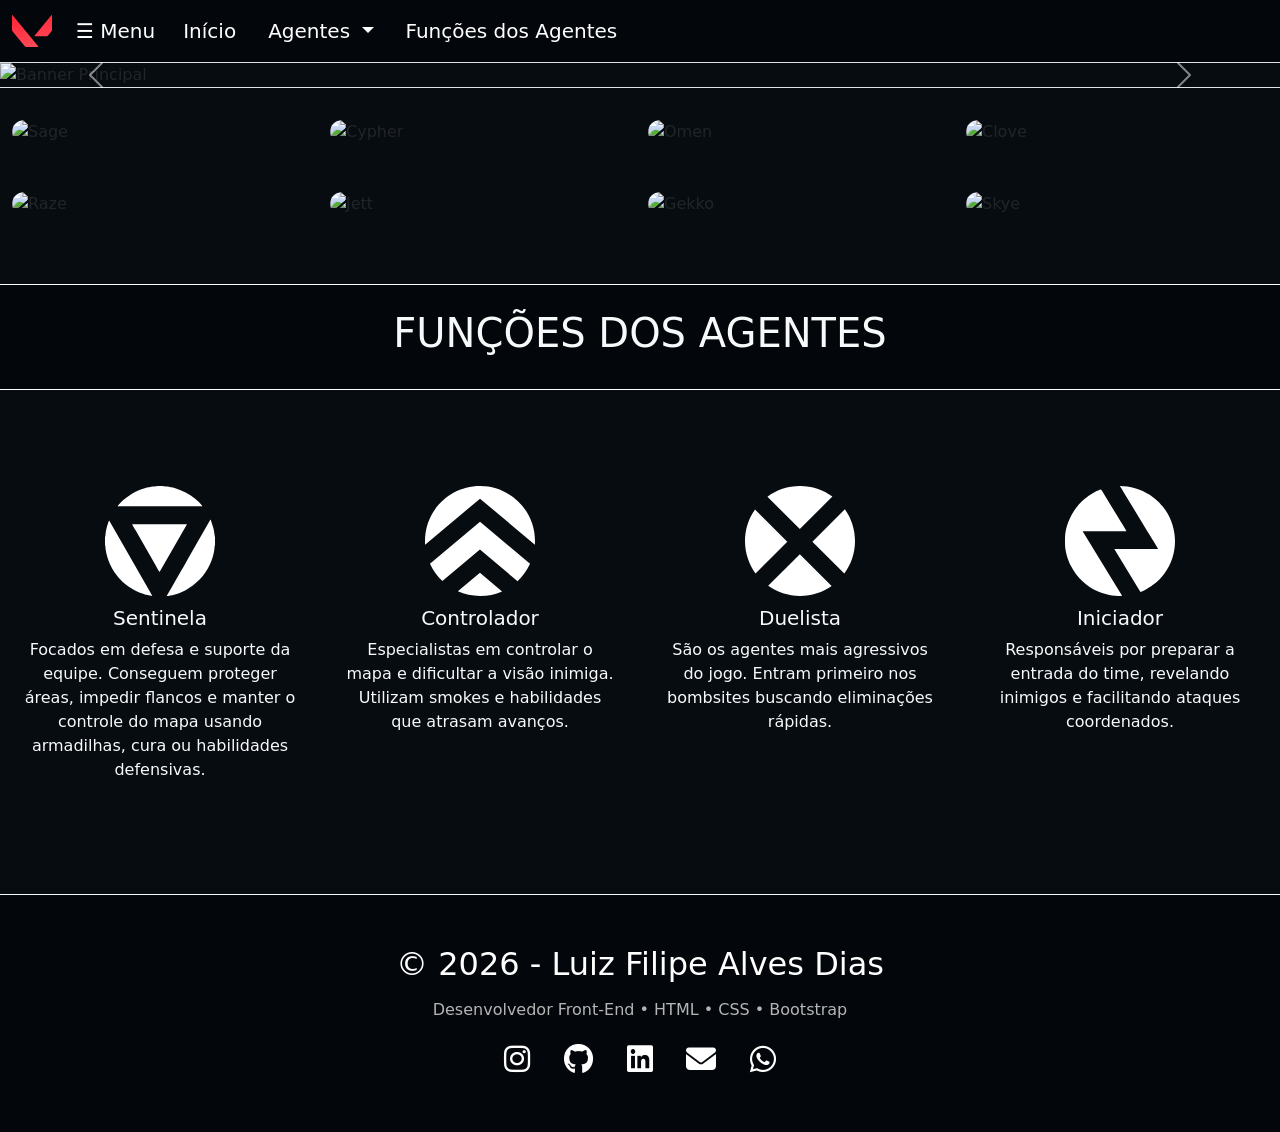
==== index.html @ b1f2b2ee "Projeto Valorant" ====
<!DOCTYPE html>
<html lang="pt-br">

<head>
    <meta charset="UTF-8">
    <meta name="viewport" content="width=device-width, initial-scale=1.0">
    <title>Projeto - Valorant</title>

    <link href="https://cdn.jsdelivr.net/npm/bootstrap@5.3.8/dist/css/bootstrap.min.css" rel="stylesheet"
        integrity="sha384-sRIl4kxILFvY47J16cr9ZwB07vP4J8+LH7qKQnuqkuIAvNWLzeN8tE5YBujZqJLB" crossorigin="anonymous">

    <link rel="stylesheet" href="https://cdnjs.cloudflare.com/ajax/libs/font-awesome/6.5.1/css/all.min.css">

    <link rel="stylesheet" href="style.css">
</head>

<body>

    <div class="blurimgbodyindex"></div>

    <main>
        <!-- MENU NAVEGAÇÃO -->
        <header>
            <nav class="navbar navbar-expand-lg bg-azulescuro">
                <div class="container-fluid">

                    <!-- LOGO -->
                    <a class="navbar-brand d-flex" href="index.html">
                        <img width="40" src="./Logo Valorant/Logo Valorant.svg" alt="Logo Valorant">
                    </a>

                    <!-- BOTÃO MOBILE -->
                    <button class="navbar-toggler navbar-dark border-0" type="button" data-bs-toggle="collapse"
                        data-bs-target="#navbarNav" aria-controls="navbarNav" aria-expanded="false"
                        aria-label="Toggle navigation">
                        <span class="navbar-toggler-icon"></span>

                    </button>

                    <!-- MENU -->
                    <div class="collapse navbar-collapse" id="navbarNav">

                        <ul class="navbar-nav align-items-lg-center gap-lg-3 ms-1">

                            <!-- MENU OFFCANVAS -->
                            <li class="nav-item">

                                <button class="btn texto-vermelho bg-transparent p-1"
                                    style="font-weight: 450; font-size: 20px;" type="button" data-bs-toggle="offcanvas"
                                    data-bs-target="#menu">
                                    ☰ Menu
                                </button>

                            </li>

                            <!-- INÍCIO -->
                            <li class="nav-item">
                                <a class="nav-link texto-vermelho" style="font-weight: 450; font-size: 20px;"
                                    aria-current="page" href="index.html">
                                    Início
                                </a>
                            </li>

                            <!-- AGENTES -->
                            <li class="nav-item dropdown">

                                <a class="nav-link dropdown-toggle texto-vermelho"
                                    style="font-weight: 450; font-size: 20px;" role="button" data-bs-toggle="dropdown"
                                    aria-expanded="false">
                                    Agentes
                                </a>

                                <ul class="dropdown-menu menu-agentes dropdown-lg">

                                    <div class="pt-2">

                                        <h1 class="titulo-funcao">

                                            <img src="./Funções Agentes - Icons/Icon-sentinela.svg" alt="">
                                            SENTINELAS

                                        </h1>

                                    </div>

                                    <li><a class="dropdown-item" href="#agentes">Sage</a></li>
                                    <li><a class="dropdown-item" href="#agentes">Cypher</a></li>

                                    <li>

                                        <div class="pt-2">

                                            <h1 class="titulo-funcao">

                                                <img src="./Funções Agentes - Icons/icon-controlador.svg" alt="">
                                                CONTROLADORES

                                            </h1>

                                        </div>

                                    </li>

                                    <li><a class="dropdown-item" href="#agentes">Omen</a></li>
                                    <li><a class="dropdown-item" href="#agentes">Clove</a></li>

                                    <div class="pt-2">

                                        <h1 class="titulo-funcao">

                                            <img src="./Funções Agentes - Icons/icon-duelista.svg" alt="">
                                            DUELISTAS

                                        </h1>

                                    </div>

                                    <li><a class="dropdown-item" href="#agentes">Raze</a></li>
                                    <li><a class="dropdown-item" href="#agentes">Jett</a></li>

                                    <div class="pt-2">

                                        <h1 class="titulo-funcao">

                                            <img src="./Funções Agentes - Icons/icon-iniciador.svg" alt="">
                                            INICIADORES

                                        </h1>

                                    </div>

                                    <li><a class="dropdown-item" href="#agentes">Skye</a></li>
                                    <li><a class="dropdown-item" href="#agentes">Gekko</a></li>

                                </ul>

                            </li>

                            <!-- FUNÇÕES -->
                            <li class="nav-item">

                                <a class="nav-link texto-vermelho" style="font-weight: 450; font-size: 20px;"
                                    href="#funçõesagentes">

                                    Funções dos Agentes

                                </a>

                            </li>

                        </ul>

                    </div>

                </div>
            </nav>
        </header>


        <!-- OFFCANVAS -->
        <div class="offcanvas offcanvas-start" id="menu">

            <div class="offcanvas-header bg-azulescuro">

                <h5 class="offcanvas-title text-light">
                    Menu
                </h5>

                <button type="button" class="btn-close btn-close-white" data-bs-dismiss="offcanvas"></button>

            </div>

            <div class="offcanvas-body bg-azulescuro d-flex flex-column gap-2">

                <a href="login.html" class="btn opcaomenu text-light border-light">
                    Login
                </a>

                <a href="cadastro.html" class="btn opcaomenu text-light border-light">
                    Cadastro
                </a>

            </div>

        </div>


        <!-- CARROSSEL -->
        <section id="carouselExampleIndicators" class="carousel slide border-bottom border-top" data-bs-ride="carousel"
            data-bs-interval="4000">

            <div class="carousel-inner">

                <div class="carousel-item active">
                    <img src="./BANNERS/banner-principal.jpg" class="d-block w-100 mx-auto " alt="Banner Principal">
                </div>

                <div class="carousel-item">
                    <img src="./BANNERS/sage-banner.jpg" class="d-block w-100 mx-auto" alt="Banner Sage">
                </div>

                <div class="carousel-item">
                    <img src="./BANNERS/cypher-banner.jpg" class="d-block w-100 mx-auto " alt="Banner Cypher">
                </div>

                <div class="carousel-item">
                    <img src="./BANNERS/omen-banner.jpg" class="d-block w-100 mx-auto" alt="Banner omen">
                </div>

                <div class="carousel-item">
                    <img src="./BANNERS/clove-banner.jpg" class="d-block w-100 mx-auto" alt="Banner Clove">
                </div>

                <div class="carousel-item">
                    <img src="./BANNERS/raze-banner.jpg" class="d-block w-100 mx-auto" alt="Banner Raze">
                </div>

                <div class="carousel-item">
                    <img src="./BANNERS/jett-banner.jpg" class="d-block w-100 mx-auto" alt="Banner Jett">
                </div>

                <div class="carousel-item">
                    <img src="./BANNERS/gekko-banner.jpg" class="d-block w-100 mx-auto" alt="Banner Gekko">
                </div>

                <div class="carousel-item">
                    <img src="./BANNERS/skye-banner.jpg" class="d-block w-100 mx-auto" alt="Banner Skye">
                </div>

            </div>

            <button class="carousel-control-prev" type="button" data-bs-target="#carouselExampleIndicators"
                data-bs-slide="prev">
                <span class="carousel-control-prev-icon"></span>
            </button>

            <button class="carousel-control-next" type="button" data-bs-target="#carouselExampleIndicators"
                data-bs-slide="next">
                <span class="carousel-control-next-icon"></span>
            </button>

        </section>


        <!-- CARDS -->
        <section id="agentes" class="container-fluid pt-3 pb-1">

            <div class="row justify-content-center g-3">

                <div class="col-12 col-sm-6 col-lg-3 px-2 py-3">
                    <div class="card border-0 bg-transparent">

                        <img src="./CARDS/sage-card.png" class="card-img-top imagem-agente rounded-4" alt="Sage"
                            data-bs-toggle="modal" data-bs-target="#modalSage">

                    </div>
                </div>

                <div class="col-12 col-sm-6 col-lg-3 px-2 py-3">
                    <div class="card border-0 bg-transparent">

                        <img src="./CARDS/cypher-card.png" class="card-img-top imagem-agente rounded-4" alt="Cypher"
                            data-bs-toggle="modal" data-bs-target="#modalCypher">

                    </div>
                </div>

                <div class="col-12 col-sm-6 col-lg-3 px-2 py-3">
                    <div class="card border-0 bg-transparent">

                        <img src="./CARDS/omen-card.png" class="card-img-top imagem-agente rounded-4" alt="Omen"
                            data-bs-toggle="modal" data-bs-target="#modalOmen">
                    </div>
                </div>

                <div class="col-12 col-sm-6 col-lg-3 px-2 py-3">
                    <div class="card border-0 bg-transparent">

                        <img src="./CARDS/clove-card.png" class="card-img-top imagem-agente rounded-4" alt="Clove"
                            data-bs-toggle="modal" data-bs-target="#modalClove">
                    </div>
                </div>

                <div class="col-12 col-sm-6 col-lg-3 px-2 py-3">
                    <div class="card border-0 bg-transparent">

                        <img src="./CARDS/raze-card.png" class="card-img-top imagem-agente rounded-4" alt="Raze"
                            data-bs-toggle="modal" data-bs-target="#modalRaze">
                    </div>
                </div>

                <div class="col-12 col-sm-6 col-lg-3 px-2 py-3">
                    <div class="card border-0 bg-transparent">

                        <img src="./CARDS/jett-card.png" class="card-img-top imagem-agente rounded-4" alt="Jett"
                            data-bs-toggle="modal" data-bs-target="#modalJett">
                    </div>
                </div>

                <div class="col-12 col-sm-6 col-lg-3 px-2 py-3">
                    <div class="card border-0 bg-transparent">

                        <img src="./CARDS/gekko-card.png" class="card-img-top imagem-agente rounded-4" alt="Gekko"
                            data-bs-toggle="modal" data-bs-target="#modalGekko">
                    </div>
                </div>

                <div class="col-12 col-sm-6 col-lg-3 px-2 py-3">
                    <div class="card border-0 bg-transparent">

                        <img src="./CARDS/skye-card.png" class="card-img-top imagem-agente rounded-4" alt="Skye"
                            data-bs-toggle="modal" data-bs-target="#modalSkye">
                    </div>
                </div>

            </div>
        </section>


        <!-- TEXTO FUNÇÕES -->
        <div class="p-4 my-5 bg-azulescuro border-top border-bottom border-white">
            <h1 class="text-center text-light">FUNÇÕES DOS AGENTES</h1>
        </div>


        <!-- Funções Agentes -->
        <section id="funçõesagentes" class="container-fluid py-5">
            <div class="row justify-content-center text-center">
                <!-- SENTINELA -->
                <div class="col-12 col-sm-6 col-lg-3 px-4 mb-5">
                    <div class="d-flex flex-column align-items-center h-100">
                        <div style="height: 120px;">
                            <img src="./Funções Agentes - Icons/Icon-sentinela.svg" width="110" alt="SENTINELA">
                        </div>
                        <h5 class="text-light">
                            Sentinela
                        </h5>
                        <p class="text-light">
                            Focados em defesa e suporte da equipe.
                            Conseguem proteger áreas, impedir flancos e manter o controle
                            do mapa usando armadilhas, cura ou habilidades defensivas.
                        </p>
                    </div>
                </div>

                <!-- CONTROLADOR -->
                <div class="col-12 col-sm-6 col-lg-3 px-4 mb-5">
                    <div class="d-flex flex-column align-items-center h-100">
                        <div style="height: 120px;">
                            <img src="./Funções Agentes - Icons/icon-controlador.svg" width="110" alt="CONTROLADOR">
                        </div>
                        <h5 class="text-light">
                            Controlador
                        </h5>
                        <p class="text-light">
                            Especialistas em controlar o mapa e dificultar a visão inimiga.
                            Utilizam smokes e habilidades que atrasam avanços.
                        </p>
                    </div>
                </div>

                <!-- DUELISTA -->
                <div class="col-12 col-sm-6 col-lg-3 px-4 mb-5">
                    <div class="d-flex flex-column align-items-center h-100">
                        <div style="height: 120px;">
                            <img src="./Funções Agentes - Icons/icon-duelista.svg" width="110" alt="DUELISTA">
                        </div>
                        <h5 class="text-light">
                            Duelista
                        </h5>
                        <p class="text-light">
                            São os agentes mais agressivos do jogo.
                            Entram primeiro nos bombsites buscando eliminações rápidas.
                        </p>
                    </div>
                </div>

                <!-- INICIADOR -->
                <div class="col-12 col-sm-6 col-lg-3 px-4 mb-5">
                    <div class="d-flex flex-column align-items-center h-100">
                        <div style="height: 120px;">
                            <img src="./Funções Agentes - Icons/icon-iniciador.svg" width="110" alt="INICIADOR">
                        </div>
                        <h5 class="text-light">
                            Iniciador
                        </h5>
                        <p class="text-light">
                            Responsáveis por preparar a entrada do time,
                            revelando inimigos e facilitando ataques coordenados.
                        </p>
                    </div>
                </div>
            </div>
        </section>


        <!-- MODALS -->
        <section>
            <!-- MODAL SAGE -->
            <div class="modal fade modal-blur" id="modalSage">

                <div class="modal-dialog modal-dialog-centered modal-lg">

                    <div class="modal-content bg-dark text-white">

                        <div class="modal-header">

                            <h1 class="modal-title fs-4">Sage</h1>

                            <button type="button" class="btn-close btn-close-white" data-bs-dismiss="modal"></button>

                        </div>

                        <div class="modal-body">

                            <img src="./Corpos dos Agentes/corpo-sage.png" class="img-fluid rounded-4 mb-4">

                            <p class="mb">
                                Como uma verdadeira fortaleza chinesa, Sage traz segurança para si mesma e para a equipe
                                aonde quer que vá. Capaz de reviver aliados e rechaçar investidas agressivas, ela
                                oferece um centro de calmaria em meio ao caos da batalha.
                            </p>

                            <div
                                class="bg-transparent border border-light text-white rounded-top-4 d-flex align-items-center justify-content-center p-2 mt-5">
                                <h4 class="m-0" style="font-size: 30px; font-weight: 500;">HABILIDADES</h4>
                            </div>

                            <!-- CARROSSEL -->
                            <section id="carouselSage" class="carousel slide mx-auto">

                                <div class="carousel-inner rounded-bottom-4 border border-light">
                                    <div class="carousel-item CarouselMODAL active">
                                        <img src="./GIFS/SAGE GIFS/Orbe Lentidão.gif" class="d-block w-100" alt="">
                                    </div>

                                    <div class="carousel-item CarouselMODAL">
                                        <img src="./GIFS/SAGE GIFS/Orbe Curativo.gif" class="d-block w-100" alt="">
                                    </div>

                                    <div class="carousel-item CarouselMODAL">
                                        <img src="./GIFS/SAGE GIFS/Orbe de Barreira.gif" class="d-block w-100" alt="">
                                    </div>

                                    <div class="carousel-item CarouselMODAL">
                                        <img src="./GIFS/SAGE GIFS/Ressurreição.gif" class="d-block w-100" alt="">
                                    </div>
                                </div>

                                <!-- ÍCONES -->
                                <div class="d-flex justify-content-center gap-3 mt-4 flex-wrap">
                                    <!-- ORBE DE LENTIDÃO -->
                                    <button type="button" class="botao-icon d-flex justify-content-center"
                                        data-bs-target="#carouselSage" data-bs-slide-to="0">
                                        <img src="./Habilidades dos Agntes - Icons/SAGE HAB/SAGE - Icon Orbe Lentidão.svg"
                                            width="40">
                                        <span>Orbe de Lentidão</span>
                                    </button>

                                    <!-- ORBE CURATIVO -->
                                    <button type="button" class="botao-icon d-flex justify-content-center"
                                        data-bs-target="#carouselSage" data-bs-slide-to="1">
                                        <img src="./Habilidades dos Agntes - Icons/SAGE HAB/SAGE - Icon Cura.svg"
                                            width="40">
                                        <span>Orbe Curativo</span>
                                    </button>

                                    <!-- BARREIRA -->
                                    <button type="button" class="botao-icon d-flex justify-content-center"
                                        data-bs-target="#carouselSage" data-bs-slide-to="2">
                                        <img src="./Habilidades dos Agntes - Icons/SAGE HAB/SAGE - Icon Parede.svg"
                                            width="40">
                                        <span>Orbe de Barreira</span>
                                    </button>

                                    <!-- ULTIMATE -->
                                    <button type="button" class="botao-icon d-flex justify-content-center"
                                        data-bs-target="#carouselSage" data-bs-slide-to="3">
                                        <img src="./Habilidades dos Agntes - Icons/SAGE HAB/SAGE - Icon Ressureição.svg"
                                            width="40">
                                        <span>Ressurreição</span>
                                    </button>
                                </div>
                            </section>
                        </div>

                        <div class="modal-footer">
                            <button type="button" class="btn btn-vermelhovl" data-bs-dismiss="modal">
                                Fechar
                            </button>
                        </div>

                    </div>
                </div>
            </div>


            <!-- MODAL CYPHER -->
            <div class="modal fade modal-blur" id="modalCypher">
                <div class="modal-dialog modal-dialog-centered modal-lg">
                    <div class="modal-content bg-dark text-white">
                        <div class="modal-header">
                            <h1 class="modal-title fs-4">Cypher</h1>
                            <button type="button" class="btn-close btn-close-white" data-bs-dismiss="modal"></button>
                        </div>
                        <div class="modal-body">
                            <img src="./Corpos dos Agentes/corpo-cypher.png" class="img-fluid rounded-4 mb-4">
                            <p>
                                Cypher, um vendedor de informações do Marrocos, é uma verdadeira rede de vigilância
                                de
                                um homem só que fica de olho em cada movimento dos inimigos. Nenhum segredo está a
                                salvo. Nenhuma manobra passa despercebida. Cypher está sempre vigiando.
                            </p>

                            <div
                                class="bg-transparent border border-light text-white rounded-top-4 d-flex align-items-center justify-content-center p-2 mt-5">
                                <h4 class="m-0" style="font-size: 30px; font-weight: 500;">HABILIDADES</h4>
                            </div>

                            <!-- CARROSSEL -->
                            <section id="carouselCypher" class="carousel slide mx-auto">

                                <div class="carousel-inner rounded-bottom-4 border border-light">
                                    <div class="carousel-item CarouselMODAL active">
                                        <img src="./GIFS/CYPHER GIFS/JAULA CIBERNÉTICA.gif" class="d-block w-100"
                                            alt="">
                                    </div>

                                    <div class="carousel-item CarouselMODAL">
                                        <img src="./GIFS/CYPHER GIFS/Câmera de Vigilância.gif" class="d-block w-100"
                                            alt="">
                                    </div>

                                    <div class="carousel-item CarouselMODAL">
                                        <img src="./GIFS/CYPHER GIFS/Fio-Armadilha.gif" class="d-block w-100" alt="">
                                    </div>

                                    <div class="carousel-item CarouselMODAL">
                                        <img src="./GIFS/CYPHER GIFS/Assalto Neural.gif" class="d-block w-100" alt="">
                                    </div>
                                </div>

                                <!-- ÍCONES -->
                                <div class="d-flex justify-content-center gap-3 mt-4 flex-wrap">
                                    <!-- Jaula Cibernética  -->
                                    <button type="button" class="botao-icon d-flex justify-content-center"
                                        data-bs-target="#carouselCypher" data-bs-slide-to="0">
                                        <img src="./Habilidades dos Agntes - Icons/CYPHER HAB/Jaula Cibernética.svg"
                                            width="40">
                                        <span>Jaula Cibernética </span>
                                    </button>

                                    <!-- Câmera de Vigilância -->
                                    <button type="button" class="botao-icon d-flex justify-content-center"
                                        data-bs-target="#carouselCypher" data-bs-slide-to="1">
                                        <img src="./Habilidades dos Agntes - Icons/CYPHER HAB/Câmera de Vigilância.svg"
                                            width="40">
                                        <span>Câmera de Vigilância</span>
                                    </button>

                                    <!-- Fio-Armadilha -->
                                    <button type="button" class="botao-icon d-flex justify-content-center"
                                        data-bs-target="#carouselCypher" data-bs-slide-to="2">
                                        <img src="./Habilidades dos Agntes - Icons/CYPHER HAB/Fio-Armadilha.svg"
                                            width="40">
                                        <span>Fio-Armadilha</span>
                                    </button>

                                    <!-- ULTIMATE -->
                                    <button type="button" class="botao-icon d-flex justify-content-center"
                                        data-bs-target="#carouselCypher" data-bs-slide-to="3">
                                        <img src="./Habilidades dos Agntes - Icons/CYPHER HAB/Assalto Neural.svg"
                                            width="40">
                                        <span>Assalto Neural</span>
                                    </button>
                                </div>
                            </section>

                        </div>

                        <div class="modal-footer">
                            <button type="button" class="btn btn-vermelhovl" data-bs-dismiss="modal">
                                Fechar
                            </button>
                        </div>
                    </div>
                </div>
            </div>


            <!-- MODAL OMEN -->
            <div class="modal fade modal-blur" id="modalOmen">
                <div class="modal-dialog modal-dialog-centered modal-lg">
                    <div class="modal-content bg-dark text-white">
                        <div class="modal-header">
                            <h1 class="modal-title fs-4">Omen</h1>
                            <button type="button" class="btn-close btn-close-white" data-bs-dismiss="modal"></button>
                        </div>
                        <div class="modal-body">
                            <img src="./Corpos dos Agentes/corpo-omen.png" class="img-fluid rounded-4 mb-4">
                            <p>
                                Omen, uma lembrança fantasmagórica, caça nas sombras. Ele cega os inimigos,
                                teleporta-se
                                pelo campo e deixa a paranoia assumir o controle enquanto o adversário tenta
                                descobrir
                                de onde virá seu próximo ataque.
                            </p>

                            <div
                                class="bg-transparent border border-light text-white rounded-top-4 d-flex align-items-center justify-content-center p-2 mt-5">
                                <h4 class="m-0" style="font-size: 30px; font-weight: 500;">HABILIDADES</h4>
                            </div>

                            <!-- CARROSSEL -->
                            <section id="carouselOmen" class="carousel slide mx-auto">

                                <div class="carousel-inner rounded-bottom-4 border border-light">
                                    <div class="carousel-item CarouselMODAL active">
                                        <img src="./GIFS/OMEN GIFS/Paranóia.gif" class="d-block w-100" alt="">
                                    </div>

                                    <div class="carousel-item CarouselMODAL">
                                        <img src="./GIFS/OMEN GIFS/Manto Sombrio.gif" class="d-block w-100" alt="">
                                    </div>

                                    <div class="carousel-item CarouselMODAL">
                                        <img src="./GIFS/OMEN GIFS/Passos Tenebrosos.gif" class="d-block w-100" alt="">
                                    </div>

                                    <div class="carousel-item CarouselMODAL">
                                        <img src="./GIFS/OMEN GIFS/Salto das Sombras.gif" class="d-block w-100" alt="">
                                    </div>
                                </div>

                                <!-- ÍCONES -->
                                <div class="d-flex justify-content-center gap-3 mt-4 flex-wrap">
                                    <!-- Paranóia -->
                                    <button type="button" class="botao-icon d-flex justify-content-center"
                                        data-bs-target="#carouselOmen" data-bs-slide-to="0">
                                        <img src="./Habilidades dos Agntes - Icons/OMEN HAB/Paranóia.svg" width="40">
                                        <span>Paranóia</span>
                                    </button>

                                    <!-- Manto Sombrio -->
                                    <button type="button" class="botao-icon d-flex justify-content-center"
                                        data-bs-target="#carouselOmen" data-bs-slide-to="1">
                                        <img src="./Habilidades dos Agntes - Icons/OMEN HAB/Manto Sombrio.svg"
                                            width="40">
                                        <span>Manto Sombrio</span>
                                    </button>

                                    <!-- Passos Tenebrosos  -->
                                    <button type="button" class="botao-icon d-flex justify-content-center"
                                        data-bs-target="#carouselOmen" data-bs-slide-to="2">
                                        <img src="./Habilidades dos Agntes - Icons/OMEN HAB/Passos Tenebrosos.svg"
                                            width="40">
                                        <span>Passos Tenebrosos </span>
                                    </button>

                                    <!-- ULTIMATE -->
                                    <button type="button" class="botao-icon d-flex justify-content-center"
                                        data-bs-target="#carouselOmen" data-bs-slide-to="3">
                                        <img src="./Habilidades dos Agntes - Icons/OMEN HAB/Salto das Sombras.svg"
                                            width="40">
                                        <span>Salto das Sombras</span>
                                    </button>
                                </div>
                            </section>

                        </div>
                        <div class="modal-footer">
                            <button type="button" class="btn btn-vermelhovl" data-bs-dismiss="modal">
                                Fechar
                            </button>
                        </div>
                    </div>
                </div>
            </div>


            <!-- MODAL CLOVE -->
            <div class="modal fade modal-blur" id="modalClove">
                <div class="modal-dialog modal-dialog-centered modal-lg">
                    <div class="modal-content bg-dark text-white">
                        <div class="modal-header">
                            <h1 class="modal-title fs-4">Clove</h1>
                            <button type="button" class="btn-close btn-close-white" data-bs-dismiss="modal"></button>
                        </div>
                        <div class="modal-body">
                            <img src="./Corpos dos Agentes/clove-corpo.png" class="img-fluid rounded-4 mb-4">
                            <p>
                                Clove, ume encrenqueire da Escócia, vai desorientar os inimigos tanto no calor do
                                combate quanto no frio da morte. Jovem e imortal, elu mantém os inimigos confusos
                                até do
                                além-túmulo: momentos após a morte, elu retorna à vida.
                            </p>

                            <div
                                class="bg-transparent border border-light text-white rounded-top-4 d-flex align-items-center justify-content-center p-2 mt-5">
                                <h4 class="m-0" style="font-size: 30px; font-weight: 500;">HABILIDADES</h4>
                            </div>

                            <!-- CARROSSEL -->
                            <section id="carouselClove" class="carousel slide mx-auto">

                                <div class="carousel-inner rounded-bottom-4 border border-light">
                                    <div class="carousel-item CarouselMODAL active">
                                        <img src="./Gifs/CLOVE GIFS/Desvitalização.gif" class="d-block w-100" alt="">
                                    </div>

                                    <div class="carousel-item CarouselMODAL">
                                        <img src="./GIFS/CLOVE GIFS/Artimanha.gif" class="d-block w-100" alt="">
                                    </div>

                                    <div class="carousel-item CarouselMODAL">
                                        <img src="./GIFS/CLOVE GIFS/Revitalizar.gif" class="d-block w-100" alt="">
                                    </div>

                                    <div class="carousel-item CarouselMODAL">
                                        <img src="./GIFS/CLOVE GIFS/Ainda não morri.gif" class="d-block w-100" alt="">
                                    </div>
                                </div>

                                <!-- ÍCONES -->
                                <div class="d-flex justify-content-center gap-3 mt-4 flex-wrap">
                                    <!-- Desvitalização -->
                                    <button type="button" class="botao-icon d-flex justify-content-center"
                                        data-bs-target="#carouselClove" data-bs-slide-to="0">
                                        <img src="./Habilidades dos Agntes - Icons/CLOVE HAB/Desvitalização.svg"
                                            width="40">
                                        <span>Desvitalização</span>
                                    </button>

                                    <!-- Artimanha  -->
                                    <button type="button" class="botao-icon d-flex justify-content-center"
                                        data-bs-target="#carouselClove" data-bs-slide-to="1">
                                        <img src="./Habilidades dos Agntes - Icons/CLOVE HAB/Artimanha.svg" width="40">
                                        <span>Artimanha </span>
                                    </button>

                                    <!-- Revitalizar -->
                                    <button type="button" class="botao-icon d-flex justify-content-center"
                                        data-bs-target="#carouselClove" data-bs-slide-to="2">
                                        <img src="./Habilidades dos Agntes - Icons/CLOVE HAB/Revitalizar.svg"
                                            width="40">
                                        <span>Revitalizar</span>
                                    </button>

                                    <!-- ULTIMATE -->
                                    <button type="button" class="botao-icon d-flex justify-content-center"
                                        data-bs-target="#carouselClove" data-bs-slide-to="3">
                                        <img src="./Habilidades dos Agntes - Icons/CLOVE HAB/Ainda não morri.svg"
                                            width="40">
                                        <span>Ainda não morri</span>
                                    </button>
                                </div>
                            </section>

                        </div>
                        <div class="modal-footer">
                            <button type="button" class="btn btn-vermelhovl" data-bs-dismiss="modal">
                                Fechar
                            </button>
                        </div>
                    </div>
                </div>
            </div>


            <!-- MODAL RAZE -->
            <div class="modal fade modal-blur" id="modalRaze">
                <div class="modal-dialog modal-dialog-centered modal-lg">
                    <div class="modal-content bg-dark text-white">
                        <div class="modal-header">
                            <h1 class="modal-title fs-4">Raze</h1>
                            <button type="button" class="btn-close btn-close-white" data-bs-dismiss="modal"></button>
                        </div>
                        <div class="modal-body">
                            <img src="./Corpos dos Agentes/corpo-raze.png" class="img-fluid rounded-4 mb-4">
                            <p>
                                Raze chega do Brasil com uma explosão de carisma e armas enormes. Com seu estilo de
                                jogo
                                "porradeiro", ela é craque em desentocar inimigos entrincheirados e limpar espaços
                                apertados com uma bela dose de BUUUM!
                            </p>

                            <div
                                class="bg-transparent border border-light text-white rounded-top-4 d-flex align-items-center justify-content-center p-2 mt-5">
                                <h4 class="m-0" style="font-size: 30px; font-weight: 500;">HABILIDADES</h4>
                            </div>


                            <!-- CARROSSEL -->
                            <section id="carouselRaze" class="carousel slide mx-auto">

                                <div class="carousel-inner rounded-bottom-4 border border-light">
                                    <div class="carousel-item CarouselMODAL active">
                                        <img src="./Gifs/RAZE GIFS/BUMBA.gif" class="d-block w-100" alt="">
                                    </div>

                                    <div class="carousel-item CarouselMODAL">
                                        <img src="./GIFS/RAZE GIFS/Carga de Explosivos.gif" class="d-block w-100"
                                            alt="">
                                    </div>

                                    <div class="carousel-item CarouselMODAL">
                                        <img src="./GIFS/RAZE GIFS/Cartuchos de Tinta.gif" class="d-block w-100" alt="">
                                    </div>

                                    <div class="carousel-item CarouselMODAL">
                                        <img src="./GIFS/RAZE GIFS/Estraga-Prazeres.gif" class="d-block w-100" alt="">
                                    </div>
                                </div>

                                <!-- ÍCONES -->
                                <div class="d-flex justify-content-center gap-3 mt-4 flex-wrap">
                                    <!-- Bumba -->
                                    <button type="button" class="botao-icon d-flex justify-content-center"
                                        data-bs-target="#carouselRaze" data-bs-slide-to="0">
                                        <img src="./Habilidades dos Agntes - Icons/RAZE HAB/Bumba.svg" width="40">
                                        <span>Bumba</span>
                                    </button>

                                    <!-- Carga de Explosivos  -->
                                    <button type="button" class="botao-icon d-flex justify-content-center"
                                        data-bs-target="#carouselRaze" data-bs-slide-to="1">
                                        <img src="./Habilidades dos Agntes - Icons/RAZE HAB/Carga de Explosivos.svg"
                                            width="40">
                                        <span>Carga de Explosivos </span>
                                    </button>

                                    <!-- Cartuchos de Tinta  -->
                                    <button type="button" class="botao-icon d-flex justify-content-center"
                                        data-bs-target="#carouselRaze" data-bs-slide-to="2">
                                        <img src="./Habilidades dos Agntes - Icons/RAZE HAB/Cartuchos de Tinta.svg"
                                            width="40">
                                        <span>Cartuchos de Tinta</span>
                                    </button>

                                    <!-- ULTIMATE -->
                                    <button type="button" class="botao-icon d-flex justify-content-center"
                                        data-bs-target="#carouselRaze" data-bs-slide-to="3">
                                        <img src="./Habilidades dos Agntes - Icons/RAZE HAB/Estraga-Prazeres.svg"
                                            width="40">
                                        <span>Estraga-Prazeres</span>
                                    </button>
                                </div>
                            </section>

                        </div>
                        <div class="modal-footer">
                            <button type="button" class="btn btn-vermelhovl" data-bs-dismiss="modal">
                                Fechar
                            </button>
                        </div>
                    </div>
                </div>
            </div>


            <!-- MODAL JETT -->
            <div class="modal fade modal-blur" id="modalJett">
                <div class="modal-dialog modal-dialog-centered modal-lg">
                    <div class="modal-content bg-dark text-white">
                        <div class="modal-header">
                            <h1 class="modal-title fs-4">Jett</h1>
                            <button type="button" class="btn-close btn-close-white" data-bs-dismiss="modal"></button>
                        </div>
                        <div class="modal-body">
                            <img src="./Corpos dos Agentes/jett-corpo.png" class="img-fluid rounded-4 mb-4">
                            <p>
                                Representando a Coreia do Sul, sua terra natal, Jett tem um estilo de luta ágil e
                                evasivo que permite que ela assuma riscos como ninguém. Ela corre em meio a qualquer
                                confronto, cortando os inimigos antes mesmo que eles percebam quem ou o que os
                                atingiu.
                            </p>

                             <div
                                class="bg-transparent border border-light text-white rounded-top-4 d-flex align-items-center justify-content-center p-2 mt-5">
                                <h4 class="m-0" style="font-size: 30px; font-weight: 500;">HABILIDADES</h4>
                            </div>

                            <!-- CARROSSEL -->
                            <section id="carouselJett" class="carousel slide mx-auto">

                                <div class="carousel-inner rounded-bottom-4 border border-light">
                                    <div class="carousel-item CarouselMODAL active">
                                        <img src="./Gifs/JETT GIFS/Corrente Ascendente.gif" class="d-block w-100" alt="">
                                    </div>

                                    <div class="carousel-item CarouselMODAL">
                                        <img src="./GIFS/JETT GIFS/Erupção de Brumas.gif" class="d-block w-100" alt="">
                                    </div>

                                    <div class="carousel-item CarouselMODAL">
                                        <img src="./GIFS/JETT GIFS/Brisa de Impulso.gif" class="d-block w-100" alt="">
                                    </div>

                                    <div class="carousel-item CarouselMODAL">
                                        <img src="./GIFS/JETT GIFS/Tormenta de Aço.gif" class="d-block w-100" alt="">
                                    </div>
                                </div>

                                <!-- ÍCONES -->
                                <div class="d-flex justify-content-center gap-3 mt-4 flex-wrap">
                                    <!-- Corrente Ascendente -->
                                    <button type="button" class="botao-icon d-flex justify-content-center"
                                        data-bs-target="#carouselJett" data-bs-slide-to="0">
                                        <img src="./Habilidades dos Agntes - Icons/JETT HAB/Corrente Ascendente.svg"
                                            width="40">
                                        <span>Corrente Ascendente</span>
                                    </button>

                                    <!-- Erupção de Brumas -->
                                    <button type="button" class="botao-icon d-flex justify-content-center"
                                        data-bs-target="#carouselJett" data-bs-slide-to="1">
                                        <img src="./Habilidades dos Agntes - Icons/JETT HAB/Erupção de Brumas.svg"
                                            width="40">
                                        <span>Erupção de Brumas </span>
                                    </button>

                                    <!-- Brisa de Impulso  -->
                                    <button type="button" class="botao-icon d-flex justify-content-center"
                                        data-bs-target="#carouselJett" data-bs-slide-to="2">
                                        <img src="./Habilidades dos Agntes - Icons/JETT HAB/Brisa de Impulso.svg"
                                            width="40">
                                        <span>Brisa de Impulso</span>
                                    </button>

                                    <!-- ULTIMATE -->
                                    <button type="button" class="botao-icon d-flex justify-content-center"
                                        data-bs-target="#carouselJett" data-bs-slide-to="3">
                                        <img src="./Habilidades dos Agntes - Icons/JETT HAB/Tormenta de Aço.svg"
                                            width="40">
                                        <span>Tormenta de Aço</span>
                                    </button>
                                </div>
                            </section>

                        </div>
                        <div class="modal-footer">
                            <button type="button" class="btn btn-vermelhovl" data-bs-dismiss="modal">
                                Fechar
                            </button>
                        </div>
                    </div>
                </div>
            </div>


            <!-- MODAL GEKKO -->
            <div class="modal fade modal-blur" id="modalGekko">
                <div class="modal-dialog modal-dialog-centered modal-lg">
                    <div class="modal-content bg-dark text-white">
                        <div class="modal-header">
                            <h1 class="modal-title fs-4">Gekko</h1>
                            <button type="button" class="btn-close btn-close-white" data-bs-dismiss="modal"></button>
                        </div>
                        <div class="modal-body">
                            <img src="./Corpos dos Agentes/corpo-gekko.png" class="img-fluid rounded-4 mb-4">
                            <p>
                                Gekko, de Los Angeles, lidera um grupo muito unido de criaturas caóticas. Seus
                                amigos
                                atropelam tudo, tirando os inimigos do caminho. Depois, Gekko corre atrás deles para
                                reagrupá-los e reiniciar o processo.
                            </p>

                             <div
                                class="bg-transparent border border-light text-white rounded-top-4 d-flex align-items-center justify-content-center p-2 mt-5">
                                <h4 class="m-0" style="font-size: 30px; font-weight: 500;">HABILIDADES</h4>
                            </div>

                              <!-- CARROSSEL -->
                            <section id="carouselGekko" class="carousel slide mx-auto">

                                <div class="carousel-inner rounded-bottom-4 border border-light">
                                    <div class="carousel-item CarouselMODAL active">
                                        <img src="./Gifs/GEKKO GIFS/Wingman.gif" class="d-block w-100" alt="">
                                    </div>

                                    <div class="carousel-item CarouselMODAL">
                                        <img src="./GIFS/GEKKO GIFS/Dizzy.gif" class="d-block w-100" alt="">
                                    </div>

                                    <div class="carousel-item CarouselMODAL">
                                        <img src="./GIFS/GEKKO GIFS/Mosh Pit.gif" class="d-block w-100" alt="">
                                    </div>

                                    <div class="carousel-item CarouselMODAL">
                                        <img src="./GIFS/GEKKO GIFS/Thrash.gif" class="d-block w-100" alt="">
                                    </div>
                                </div>

                                <!-- ÍCONES -->
                                <div class="d-flex justify-content-center gap-3 mt-4 flex-wrap">
                                    <!-- Wingman -->
                                    <button type="button" class="botao-icon d-flex justify-content-center"
                                        data-bs-target="#carouselGekko" data-bs-slide-to="0">
                                        <img src="./Habilidades dos Agntes - Icons/GEKKO HAB/Wingman.svg"
                                            width="40">
                                        <span>Wingman</span>
                                    </button>

                                    <!-- Dizzy -->
                                    <button type="button" class="botao-icon d-flex justify-content-center"
                                        data-bs-target="#carouselGekko" data-bs-slide-to="1">
                                        <img src="./Habilidades dos Agntes - Icons/GEKKO HAB/Dizzy.svg"
                                            width="40">
                                        <span>Dizzy </span>
                                    </button>

                                    <!-- Mosh Pit -->
                                    <button type="button" class="botao-icon d-flex justify-content-center"
                                        data-bs-target="#carouselGekko" data-bs-slide-to="2">
                                        <img src="./Habilidades dos Agntes - Icons/GEKKO HAB/Mosh Pit.svg"
                                            width="40">
                                        <span>Mosh Pit</span>
                                    </button>

                                    <!-- ULTIMATE -->
                                    <button type="button" class="botao-icon d-flex justify-content-center"
                                        data-bs-target="#carouselGekko" data-bs-slide-to="3">
                                        <img src="./Habilidades dos Agntes - Icons/GEKKO HAB/Thrash.svg"
                                            width="40">
                                        <span>Thrash</span>
                                    </button>
                                </div>
                            </section>

                        </div>
                        <div class="modal-footer">
                            <button type="button" class="btn btn-vermelhovl" data-bs-dismiss="modal">
                                Fechar
                            </button>
                        </div>
                    </div>
                </div>
            </div>


            <!-- MODAL SKYE -->
            <div class="modal fade modal-blur" id="modalSkye">
                <div class="modal-dialog modal-dialog-centered modal-lg">
                    <div class="modal-content bg-dark text-white">
                        <div class="modal-header">
                            <h1 class="modal-title fs-4">Skye</h1>
                            <button type="button" class="btn-close btn-close-white" data-bs-dismiss="modal"></button>
                        </div>
                        <div class="modal-body">
                            <img src="./Corpos dos Agentes/corpo-skye.png" class="img-fluid rounded-4 mb-4">
                            <p>
                                Mandando um salve direto da Austrália, Skye e sua equipe de feras desbravam
                                territórios
                                hostis. Com seus poderes de cura e suas criações que partem pra cima dos inimigos,
                                qualquer equipe ficará mais forte e mais segura tendo Skye como aliada.
                            </p>

                             <div
                                class="bg-transparent border border-light text-white rounded-top-4 d-flex align-items-center justify-content-center p-2 mt-5">
                                <h4 class="m-0" style="font-size: 30px; font-weight: 500;">HABILIDADES</h4>
                            </div>

                              <!-- CARROSSEL -->
                            <section id="carouselSkye" class="carousel slide mx-auto">

                                <div class="carousel-inner rounded-bottom-4 border border-light">
                                    <div class="carousel-item CarouselMODAL active">
                                        <img src="./Gifs/SKYE GIFS/Predador Explosivo.gif" class="d-block w-100" alt="">
                                    </div>

                                    <div class="carousel-item CarouselMODAL">
                                        <img src="./GIFS/SKYE GIFS/Luz Desbravadora.gif" class="d-block w-100" alt="">
                                    </div>

                                    <div class="carousel-item CarouselMODAL">
                                        <img src="./GIFS/SKYE GIFS/Reflorescer.gif" class="d-block w-100" alt="">
                                    </div>

                                    <div class="carousel-item CarouselMODAL">
                                        <img src="./GIFS/SKYE GIFS/Rastreadores.gif" class="d-block w-100" alt="">
                                    </div>
                                </div>

                                <!-- ÍCONES -->
                                <div class="d-flex justify-content-center gap-3 mt-4 flex-wrap">
                                    <!-- Predador Explosivo -->
                                    <button type="button" class="botao-icon d-flex justify-content-center"
                                        data-bs-target="#carouselSkye" data-bs-slide-to="0">
                                        <img src="./Habilidades dos Agntes - Icons/SKYE HAB/Predador Explosivo.svg"
                                            width="40">
                                        <span>Predador Explosivo</span>
                                    </button>

                                    <!-- Luz Desbravadora -->
                                    <button type="button" class="botao-icon d-flex justify-content-center"
                                        data-bs-target="#carouselSkye" data-bs-slide-to="1">
                                        <img src="./Habilidades dos Agntes - Icons/SKYE HAB/Luz Desbravadora.svg"
                                            width="40">
                                        <span>Luz Desbravadora </span>
                                    </button>

                                    <!-- Reflorescer -->
                                    <button type="button" class="botao-icon d-flex justify-content-center"
                                        data-bs-target="#carouselSkye" data-bs-slide-to="2">
                                        <img src="./Habilidades dos Agntes - Icons/SKYE HAB/Reflorescer.svg"
                                            width="40">
                                        <span>Reflorescer</span>
                                    </button>

                                    <!-- ULTIMATE -->
                                    <button type="button" class="botao-icon d-flex justify-content-center"
                                        data-bs-target="#carouselSkye" data-bs-slide-to="3">
                                        <img src="./Habilidades dos Agntes - Icons/SKYE HAB/Rastreadores.svg"
                                            width="40">
                                        <span>Rastreadores </span>
                                    </button>
                                </div>
                            </section>

                        </div>
                        <div class="modal-footer">

                            <button type="button" class="btn btn-vermelhovl" data-bs-dismiss="modal">
                                Fechar
                            </button>
                        </div>
                    </div>
                </div>
            </div>
        </section>


        <!-- FOOTER -->
        <footer class="footer border-top border-light">

            <h2>&copy; 2026 - Luiz Filipe Alves Dias</h2>
            <p>Desenvolvedor Front-End • HTML • CSS • Bootstrap</p>

            <div class="icones">

                <a href="https://www.instagram.com/lipewee1/" target="_blank">
                    <i class="fa-brands fa-instagram"></i>
                </a>

                <a href="https://github.com/LuizAlvesDias" target="_blank">
                    <i class="fa-brands fa-github"></i>
                </a>

                <a href="https://linkedin.com" target="_blank">
                    <i class="fa-brands fa-linkedin"></i>
                </a>

                <a href="mailto:luiz.alves.dias@rede.ulbra.br">
                    <i class="fa-solid fa-envelope"></i>
                </a>

                <a href="https://wa.me/5551920028563" target="_blank">
                    <i class="fa-brands fa-whatsapp"></i>
                </a>

            </div>

        </footer>


        <script src="https://cdn.jsdelivr.net/npm/bootstrap@5.3.8/dist/js/bootstrap.bundle.min.js"></script>
</body>

</html>
---- style.css ----
/* FUNDO DO SITE */

body {
    background-color: rgb(7, 12, 17);
    /* define a cor de fundo geral do site */
   
   
}


/* FUNDO BASE ESCURO */

.bg-azulescuro {
     background-color: rgb(3, 6, 11);
    /* aplica um azul bem escuro nos elementos */
     
}


/* FUNDO COM GIF DESFOCADO */

.blurimgbody {
    position: fixed;
    /* fixa o fundo na tela mesmo com scroll */
    width: 100%;
    /* ocupa toda a largura */
    height: 100vh;
    /* ocupa toda a altura da tela */
    background: url(Imagens_Fundos/CypherGIF.gif);
    /* imagem/GIF de fundo */
    background-size: cover;
    /* faz o GIF cobrir toda a tela */
    background-position: center;
    /* centraliza o GIF */
    filter: blur(7px);
    /* aplica desfoque na imagem */
    z-index: -1;
    /* manda o fundo para trás dos outros elementos */
}

.blurimgbodyindex {
    position: fixed;
    /* fixa o fundo na tela mesmo com scroll */
    width: 100%;
    /* ocupa toda a largura */
    height: 100vh;
    /* ocupa toda a altura da tela */
    background: url(Imagens_Fundos/ImagemFundoPrincipal.jpg);
    /* imagem de fundo */
    background-size: cover;
    /* faz o GIF cobrir toda a tela */
    background-position: center;
    /* centraliza o GIF */
    filter: blur(1px);
    /* aplica desfoque na imagem */
    z-index: -1;
    /* manda o fundo para trás dos outros elementos */
}



/* NAVBAR / MENU */

/* TEXTO DO NAVBAR */

.texto-vermelho {
    border: none;
    /* remove borda padrão */
    color: rgb(255, 255, 255);
    /* texto branco */
}

.texto-vermelho:hover {
    color: #ff4655;
    /* muda para vermelho no hover */
    transition: 0.3s;
    /* animação suave */
}


/* MENU DE AGENTES */

.menu-agentes {
    backdrop-filter: blur(5px);
    /* desfoca o fundo atrás */
    -webkit-backdrop-filter: blur(8px);
    /* compatibilidade Safari */
    background-color: rgba(2, 2, 2, 0.479);
    /* fundo escuro transparente */
    border: 1px solid rgb(255, 255, 255);
    /* borda branca */
    width: 280px;
    /* largura fixa do menu */
}


/* ITENS DO DROPDOWN */

.dropdown-item {
    color: #ffffff;
    /* texto branco */
}

.dropdown-item:hover {
    background-color: #ffffff;
    /* fundo branco no hover */
    color: rgba(255, 0, 0, 0.719);
    /* texto vermelho no hover */
}


/* OPÇÕES DO MENU */

.opcaomenu {
    background-color: rgba(0, 0, 0, 0);
    /* deixa o botão transparente */
}

.opcaomenu:hover {
    background-color: #ff1b2e;
    /* fundo branco transparente no hover */
    transition: 0.3s;
    /* animação suave */
}



/* BOTÕES */

/* BOTÃO VERMELHO PADRÃO */

.btn-vermelhovl {
    background-color: #ff4655;
    /* cor principal vermelha */
    color: #ffffff;
    /* texto branco */
}

.btn-vermelhovl:hover {
    background-color: #ff1b2e;
    /* vermelho mais escuro ao passar mouse */
    color: #ffffff;
    /* mantém texto branco */
    transition: 0.3s;
    /* animação suave */
}


/* BOTÕES DOS ÍCONES DO CARROSSEL */

.botao-icon {
    background: transparent;
    border: 2px solid #ffffff;
    border-radius: 12px;
    padding: 10px;
    transition: 0.3s;
    color: white;
    display: flex;
    flex-direction: column;
    align-items: center;
    gap: 6px;
    min-width: 90px;
}


/* HOVER DOS BOTÕES */

.botao-icon:hover {
    background-color: #ff4655;
    border-color: #ff4655;
    transform: scale(1.08);
}


/* TEXTO DOS BOTÕES */

.botao-icon span {
    font-size: 13px;
    font-weight: bold;
}



/* ÁREA DOS AGENTES */

/* IMAGEM DOS AGENTES */

.imagem-agente {
    cursor: pointer;
    /* mostra mãozinha ao passar o mouse */
    transition: 0.5s;
    /* suaviza animações */
}

.imagem-agente:hover {
    transform: scale(1.03);
    /* aumenta levemente a imagem */
    filter: brightness(1.3);
    /* deixa mais brilhante */
}


/* FORMULÁRIO */

/* FORMULÁRIO COM EFEITO VIDRO */

.corform {
    
    /* desfoca o fundo atrás do formulário */
    background-color: rgba(2, 4, 8, 0.856);
    /* fundo escuro transparente */
    backdrop-filter: blur(5px);
}



/* MODAIS */

/* FUNDO DO MODAL */

.modal-blur {
    backdrop-filter: blur(5px);
    /* desfoca o fundo atrás do modal */
    -webkit-backdrop-filter: blur(8px);
    /* compatibilidade Safari */
    background-color: rgba(2, 4, 8, 0.146);
    /* escurece fundo */
}


/* CAIXA DO MODAL */

.modal-content {
    background: rgba(4, 7, 12, 0.689) !important;
    /* fundo transparente */
    backdrop-filter: blur(18px);
    /* efeito vidro forte */
    -webkit-backdrop-filter: blur(18px);
    /* compatibilidade Safari */
    border: 1px solid rgb(255, 255, 255);
    /* borda branca */
    border-radius: 20px;
    /* bordas arredondadas */
}



/* TÍTULOS */

/* TÍTULO DAS FUNÇÕES */

.titulo-funcao {
    background-color: #ff4655;
    /* fundo vermelho */
    height: 35px;
    /* altura fixa */
    align-items: center;
    /* centraliza verticalmente */
    display: flex;
    /* ativa flexbox */
    justify-content: left;
    /* alinha à esquerda */
    gap: 10px;
    /* espaço entre elementos */
    padding-left: 15px;
    /* espaço interno à esquerda */
    color: #ffffff;
    /* texto branco */
    font-size: 20px;
    /* tamanho do texto */
}


/* ÍCONE DO TÍTULO */

.titulo-funcao img {
    width: 20px;
    /* tamanho do ícone */
}



/* CARROSSEL */

/* TRANSIÇÃO DO CARROSSEL */

.carousel-item {
    transition: transform 1.5s ease, opacity 1.5s ease;
}




/* EFEITO DOS SLIDES */

.carousel-item-next,
.carousel-item-prev {
    opacity: 0;
    transform: translateX(30px);
}


/* ITEM ATIVO */

.carousel-item.active {
    opacity: 1;

    transform: translateX(0);
}


/* CARROSSEL DOS MODAIS */

.CarouselMODAL {
    transition: transform 0s;
}



/* FOOTER */

.footer {
    background-color: rgba(3, 6, 11);
    /* fundo escuro transparente */
    color: white;
    /* texto branco */
    text-align: center;
    /* centraliza texto */
    padding: 50px 20px;
    /* espaçamento interno */
    
   
}


/* TEXTO DO FOOTER */

.footer p {
    color: rgb(181, 181, 181);
    /* cinza claro */
    margin: 15px 0;
    /* espaço em cima e embaixo */
}


/* ÍCONES DO FOOTER */

.icones a {
    color: white;
    /* cor dos ícones */
    font-size: 30px;
    /* tamanho dos ícones */
    margin: 12px;
    /* espaço entre eles */
    text-decoration: none;
    /* remove sublinhado */
    transition: 0.3s;
    /* animação suave */
}


/* HOVER DOS ÍCONES */

.icones a:hover {
    color: #ff4655;
    /* muda para vermelho no hover */
}
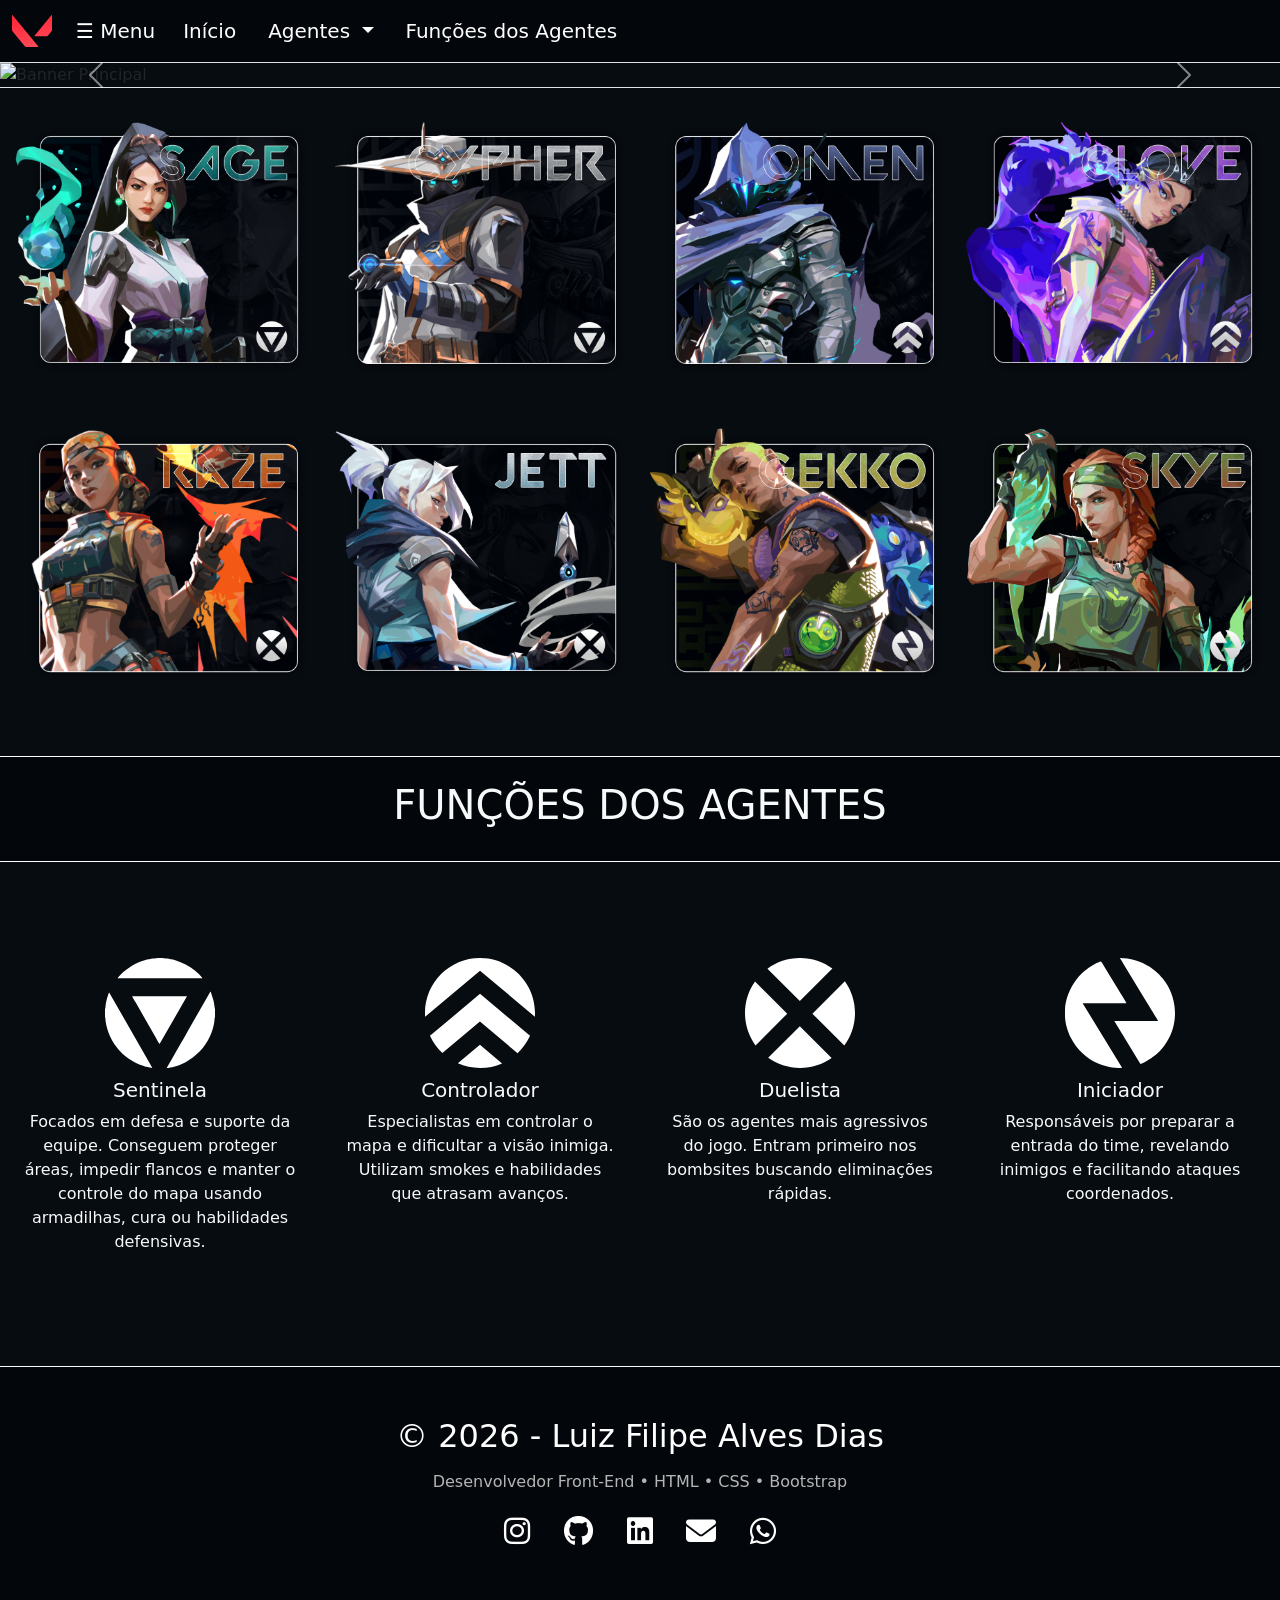
==== commit 574aaf1f: "Correção Nome Imagens" ====
--- a/index.html
+++ b/index.html
@@ -192,39 +192,39 @@
             <div class="carousel-inner">
 
                 <div class="carousel-item active">
-                    <img src="./BANNERS/banner-principal.jpg" class="d-block w-100 mx-auto " alt="Banner Principal">
+                    <img src="./Banners/banner-principal.jpg" class="d-block w-100 mx-auto " alt="Banner Principal">
                 </div>
 
                 <div class="carousel-item">
-                    <img src="./BANNERS/sage-banner.jpg" class="d-block w-100 mx-auto" alt="Banner Sage">
+                    <img src="./Banners/sage-banner.jpg" class="d-block w-100 mx-auto" alt="Banner Sage">
                 </div>
 
                 <div class="carousel-item">
-                    <img src="./BANNERS/cypher-banner.jpg" class="d-block w-100 mx-auto " alt="Banner Cypher">
+                    <img src="./Banners/cypher-banner.jpg" class="d-block w-100 mx-auto " alt="Banner Cypher">
                 </div>
 
                 <div class="carousel-item">
-                    <img src="./BANNERS/omen-banner.jpg" class="d-block w-100 mx-auto" alt="Banner omen">
+                    <img src="./Banners/omen-banner.jpg" class="d-block w-100 mx-auto" alt="Banner omen">
                 </div>
 
                 <div class="carousel-item">
-                    <img src="./BANNERS/clove-banner.jpg" class="d-block w-100 mx-auto" alt="Banner Clove">
+                    <img src="./Banners/clove-banner.jpg" class="d-block w-100 mx-auto" alt="Banner Clove">
                 </div>
 
                 <div class="carousel-item">
-                    <img src="./BANNERS/raze-banner.jpg" class="d-block w-100 mx-auto" alt="Banner Raze">
+                    <img src="./Banners/raze-banner.jpg" class="d-block w-100 mx-auto" alt="Banner Raze">
                 </div>
 
                 <div class="carousel-item">
-                    <img src="./BANNERS/jett-banner.jpg" class="d-block w-100 mx-auto" alt="Banner Jett">
+                    <img src="./Banners/jett-banner.jpg" class="d-block w-100 mx-auto" alt="Banner Jett">
                 </div>
 
                 <div class="carousel-item">
-                    <img src="./BANNERS/gekko-banner.jpg" class="d-block w-100 mx-auto" alt="Banner Gekko">
+                    <img src="./Banners/gekko-banner.jpg" class="d-block w-100 mx-auto" alt="Banner Gekko">
                 </div>
 
                 <div class="carousel-item">
-                    <img src="./BANNERS/skye-banner.jpg" class="d-block w-100 mx-auto" alt="Banner Skye">
+                    <img src="./Banners/skye-banner.jpg" class="d-block w-100 mx-auto" alt="Banner Skye">
                 </div>
 
             </div>
@@ -250,7 +250,7 @@
                 <div class="col-12 col-sm-6 col-lg-3 px-2 py-3">
                     <div class="card border-0 bg-transparent">
 
-                        <img src="./CARDS/sage-card.png" class="card-img-top imagem-agente rounded-4" alt="Sage"
+                        <img src="./Cards/sage-card.png" class="card-img-top imagem-agente rounded-4" alt="Sage"
                             data-bs-toggle="modal" data-bs-target="#modalSage">
 
                     </div>
@@ -259,7 +259,7 @@
                 <div class="col-12 col-sm-6 col-lg-3 px-2 py-3">
                     <div class="card border-0 bg-transparent">
 
-                        <img src="./CARDS/cypher-card.png" class="card-img-top imagem-agente rounded-4" alt="Cypher"
+                        <img src="./Cards/cypher-card.png" class="card-img-top imagem-agente rounded-4" alt="Cypher"
                             data-bs-toggle="modal" data-bs-target="#modalCypher">
 
                     </div>
@@ -268,7 +268,7 @@
                 <div class="col-12 col-sm-6 col-lg-3 px-2 py-3">
                     <div class="card border-0 bg-transparent">
 
-                        <img src="./CARDS/omen-card.png" class="card-img-top imagem-agente rounded-4" alt="Omen"
+                        <img src="./Cards/omen-card.png" class="card-img-top imagem-agente rounded-4" alt="Omen"
                             data-bs-toggle="modal" data-bs-target="#modalOmen">
                     </div>
                 </div>
@@ -276,7 +276,7 @@
                 <div class="col-12 col-sm-6 col-lg-3 px-2 py-3">
                     <div class="card border-0 bg-transparent">
 
-                        <img src="./CARDS/clove-card.png" class="card-img-top imagem-agente rounded-4" alt="Clove"
+                        <img src="./Cards/clove-card.png" class="card-img-top imagem-agente rounded-4" alt="Clove"
                             data-bs-toggle="modal" data-bs-target="#modalClove">
                     </div>
                 </div>
@@ -284,7 +284,7 @@
                 <div class="col-12 col-sm-6 col-lg-3 px-2 py-3">
                     <div class="card border-0 bg-transparent">
 
-                        <img src="./CARDS/raze-card.png" class="card-img-top imagem-agente rounded-4" alt="Raze"
+                        <img src="./Cards/raze-card.png" class="card-img-top imagem-agente rounded-4" alt="Raze"
                             data-bs-toggle="modal" data-bs-target="#modalRaze">
                     </div>
                 </div>
@@ -292,7 +292,7 @@
                 <div class="col-12 col-sm-6 col-lg-3 px-2 py-3">
                     <div class="card border-0 bg-transparent">
 
-                        <img src="./CARDS/jett-card.png" class="card-img-top imagem-agente rounded-4" alt="Jett"
+                        <img src="./Cards/jett-card.png" class="card-img-top imagem-agente rounded-4" alt="Jett"
                             data-bs-toggle="modal" data-bs-target="#modalJett">
                     </div>
                 </div>
@@ -300,7 +300,7 @@
                 <div class="col-12 col-sm-6 col-lg-3 px-2 py-3">
                     <div class="card border-0 bg-transparent">
 
-                        <img src="./CARDS/gekko-card.png" class="card-img-top imagem-agente rounded-4" alt="Gekko"
+                        <img src="./Cards/gekko-card.png" class="card-img-top imagem-agente rounded-4" alt="Gekko"
                             data-bs-toggle="modal" data-bs-target="#modalGekko">
                     </div>
                 </div>
@@ -308,7 +308,7 @@
                 <div class="col-12 col-sm-6 col-lg-3 px-2 py-3">
                     <div class="card border-0 bg-transparent">
 
-                        <img src="./CARDS/skye-card.png" class="card-img-top imagem-agente rounded-4" alt="Skye"
+                        <img src="./Cards/skye-card.png" class="card-img-top imagem-agente rounded-4" alt="Skye"
                             data-bs-toggle="modal" data-bs-target="#modalSkye">
                     </div>
                 </div>
@@ -431,19 +431,19 @@
 
                                 <div class="carousel-inner rounded-bottom-4 border border-light">
                                     <div class="carousel-item CarouselMODAL active">
-                                        <img src="./GIFS/SAGE GIFS/Orbe Lentidão.gif" class="d-block w-100" alt="">
-                                    </div>
-
-                                    <div class="carousel-item CarouselMODAL">
-                                        <img src="./GIFS/SAGE GIFS/Orbe Curativo.gif" class="d-block w-100" alt="">
-                                    </div>
-
-                                    <div class="carousel-item CarouselMODAL">
-                                        <img src="./GIFS/SAGE GIFS/Orbe de Barreira.gif" class="d-block w-100" alt="">
-                                    </div>
-
-                                    <div class="carousel-item CarouselMODAL">
-                                        <img src="./GIFS/SAGE GIFS/Ressurreição.gif" class="d-block w-100" alt="">
+                                        <img src="./Gifs/SAGE GIFS/Orbe Lentidão.gif" class="d-block w-100" alt="">
+                                    </div>
+
+                                    <div class="carousel-item CarouselMODAL">
+                                        <img src="./Gifs/SAGE GIFS/Orbe Curativo.gif" class="d-block w-100" alt="">
+                                    </div>
+
+                                    <div class="carousel-item CarouselMODAL">
+                                        <img src="./Gifs/SAGE GIFS/Orbe de Barreira.gif" class="d-block w-100" alt="">
+                                    </div>
+
+                                    <div class="carousel-item CarouselMODAL">
+                                        <img src="./Gifs/SAGE GIFS/Ressurreição.gif" class="d-block w-100" alt="">
                                     </div>
                                 </div>
 
@@ -522,21 +522,21 @@
 
                                 <div class="carousel-inner rounded-bottom-4 border border-light">
                                     <div class="carousel-item CarouselMODAL active">
-                                        <img src="./GIFS/CYPHER GIFS/JAULA CIBERNÉTICA.gif" class="d-block w-100"
+                                        <img src="./Gifs/CYPHER GIFS/JAULA CIBERNÉTICA.gif" class="d-block w-100"
                                             alt="">
                                     </div>
 
                                     <div class="carousel-item CarouselMODAL">
-                                        <img src="./GIFS/CYPHER GIFS/Câmera de Vigilância.gif" class="d-block w-100"
+                                        <img src="./Gifs/CYPHER GIFS/Câmera de Vigilância.gif" class="d-block w-100"
                                             alt="">
                                     </div>
 
                                     <div class="carousel-item CarouselMODAL">
-                                        <img src="./GIFS/CYPHER GIFS/Fio-Armadilha.gif" class="d-block w-100" alt="">
-                                    </div>
-
-                                    <div class="carousel-item CarouselMODAL">
-                                        <img src="./GIFS/CYPHER GIFS/Assalto Neural.gif" class="d-block w-100" alt="">
+                                        <img src="./Gifs/CYPHER GIFS/Fio-Armadilha.gif" class="d-block w-100" alt="">
+                                    </div>
+
+                                    <div class="carousel-item CarouselMODAL">
+                                        <img src="./Gifs/CYPHER GIFS/Assalto Neural.gif" class="d-block w-100" alt="">
                                     </div>
                                 </div>
 
@@ -616,19 +616,19 @@
 
                                 <div class="carousel-inner rounded-bottom-4 border border-light">
                                     <div class="carousel-item CarouselMODAL active">
-                                        <img src="./GIFS/OMEN GIFS/Paranóia.gif" class="d-block w-100" alt="">
-                                    </div>
-
-                                    <div class="carousel-item CarouselMODAL">
-                                        <img src="./GIFS/OMEN GIFS/Manto Sombrio.gif" class="d-block w-100" alt="">
-                                    </div>
-
-                                    <div class="carousel-item CarouselMODAL">
-                                        <img src="./GIFS/OMEN GIFS/Passos Tenebrosos.gif" class="d-block w-100" alt="">
-                                    </div>
-
-                                    <div class="carousel-item CarouselMODAL">
-                                        <img src="./GIFS/OMEN GIFS/Salto das Sombras.gif" class="d-block w-100" alt="">
+                                        <img src="./Gifs/OMEN GIFS/Paranóia.gif" class="d-block w-100" alt="">
+                                    </div>
+
+                                    <div class="carousel-item CarouselMODAL">
+                                        <img src="./Gifs/OMEN GIFS/Manto Sombrio.gif" class="d-block w-100" alt="">
+                                    </div>
+
+                                    <div class="carousel-item CarouselMODAL">
+                                        <img src="./Gifs/OMEN GIFS/Passos Tenebrosos.gif" class="d-block w-100" alt="">
+                                    </div>
+
+                                    <div class="carousel-item CarouselMODAL">
+                                        <img src="./Gifs/OMEN GIFS/Salto das Sombras.gif" class="d-block w-100" alt="">
                                     </div>
                                 </div>
 
@@ -709,15 +709,15 @@
                                     </div>
 
                                     <div class="carousel-item CarouselMODAL">
-                                        <img src="./GIFS/CLOVE GIFS/Artimanha.gif" class="d-block w-100" alt="">
-                                    </div>
-
-                                    <div class="carousel-item CarouselMODAL">
-                                        <img src="./GIFS/CLOVE GIFS/Revitalizar.gif" class="d-block w-100" alt="">
-                                    </div>
-
-                                    <div class="carousel-item CarouselMODAL">
-                                        <img src="./GIFS/CLOVE GIFS/Ainda não morri.gif" class="d-block w-100" alt="">
+                                        <img src="./Gifs/CLOVE GIFS/Artimanha.gif" class="d-block w-100" alt="">
+                                    </div>
+
+                                    <div class="carousel-item CarouselMODAL">
+                                        <img src="./Gifs/CLOVE GIFS/Revitalizar.gif" class="d-block w-100" alt="">
+                                    </div>
+
+                                    <div class="carousel-item CarouselMODAL">
+                                        <img src="./Gifs/CLOVE GIFS/Ainda não morri.gif" class="d-block w-100" alt="">
                                     </div>
                                 </div>
 
@@ -799,16 +799,16 @@
                                     </div>
 
                                     <div class="carousel-item CarouselMODAL">
-                                        <img src="./GIFS/RAZE GIFS/Carga de Explosivos.gif" class="d-block w-100"
+                                        <img src="./Gifs/RAZE GIFS/Carga de Explosivos.gif" class="d-block w-100"
                                             alt="">
                                     </div>
 
                                     <div class="carousel-item CarouselMODAL">
-                                        <img src="./GIFS/RAZE GIFS/Cartuchos de Tinta.gif" class="d-block w-100" alt="">
-                                    </div>
-
-                                    <div class="carousel-item CarouselMODAL">
-                                        <img src="./GIFS/RAZE GIFS/Estraga-Prazeres.gif" class="d-block w-100" alt="">
+                                        <img src="./Gifs/RAZE GIFS/Cartuchos de Tinta.gif" class="d-block w-100" alt="">
+                                    </div>
+
+                                    <div class="carousel-item CarouselMODAL">
+                                        <img src="./Gifs/RAZE GIFS/Estraga-Prazeres.gif" class="d-block w-100" alt="">
                                     </div>
                                 </div>
 
@@ -889,15 +889,15 @@
                                     </div>
 
                                     <div class="carousel-item CarouselMODAL">
-                                        <img src="./GIFS/JETT GIFS/Erupção de Brumas.gif" class="d-block w-100" alt="">
-                                    </div>
-
-                                    <div class="carousel-item CarouselMODAL">
-                                        <img src="./GIFS/JETT GIFS/Brisa de Impulso.gif" class="d-block w-100" alt="">
-                                    </div>
-
-                                    <div class="carousel-item CarouselMODAL">
-                                        <img src="./GIFS/JETT GIFS/Tormenta de Aço.gif" class="d-block w-100" alt="">
+                                        <img src="./Gifs/JETT GIFS/Erupção de Brumas.gif" class="d-block w-100" alt="">
+                                    </div>
+
+                                    <div class="carousel-item CarouselMODAL">
+                                        <img src="./Gifs/JETT GIFS/Brisa de Impulso.gif" class="d-block w-100" alt="">
+                                    </div>
+
+                                    <div class="carousel-item CarouselMODAL">
+                                        <img src="./Gifs/JETT GIFS/Tormenta de Aço.gif" class="d-block w-100" alt="">
                                     </div>
                                 </div>
 
@@ -979,15 +979,15 @@
                                     </div>
 
                                     <div class="carousel-item CarouselMODAL">
-                                        <img src="./GIFS/GEKKO GIFS/Dizzy.gif" class="d-block w-100" alt="">
-                                    </div>
-
-                                    <div class="carousel-item CarouselMODAL">
-                                        <img src="./GIFS/GEKKO GIFS/Mosh Pit.gif" class="d-block w-100" alt="">
-                                    </div>
-
-                                    <div class="carousel-item CarouselMODAL">
-                                        <img src="./GIFS/GEKKO GIFS/Thrash.gif" class="d-block w-100" alt="">
+                                        <img src="./Gifs/GEKKO GIFS/Dizzy.gif" class="d-block w-100" alt="">
+                                    </div>
+
+                                    <div class="carousel-item CarouselMODAL">
+                                        <img src="./Gifs/GEKKO GIFS/Mosh Pit.gif" class="d-block w-100" alt="">
+                                    </div>
+
+                                    <div class="carousel-item CarouselMODAL">
+                                        <img src="./Gifs/GEKKO GIFS/Thrash.gif" class="d-block w-100" alt="">
                                     </div>
                                 </div>
 
@@ -1069,15 +1069,15 @@
                                     </div>
 
                                     <div class="carousel-item CarouselMODAL">
-                                        <img src="./GIFS/SKYE GIFS/Luz Desbravadora.gif" class="d-block w-100" alt="">
-                                    </div>
-
-                                    <div class="carousel-item CarouselMODAL">
-                                        <img src="./GIFS/SKYE GIFS/Reflorescer.gif" class="d-block w-100" alt="">
-                                    </div>
-
-                                    <div class="carousel-item CarouselMODAL">
-                                        <img src="./GIFS/SKYE GIFS/Rastreadores.gif" class="d-block w-100" alt="">
+                                        <img src="./Gifs/SKYE GIFS/Luz Desbravadora.gif" class="d-block w-100" alt="">
+                                    </div>
+
+                                    <div class="carousel-item CarouselMODAL">
+                                        <img src="./Gifs/SKYE GIFS/Reflorescer.gif" class="d-block w-100" alt="">
+                                    </div>
+
+                                    <div class="carousel-item CarouselMODAL">
+                                        <img src="./Gifs/SKYE GIFS/Rastreadores.gif" class="d-block w-100" alt="">
                                     </div>
                                 </div>
 
